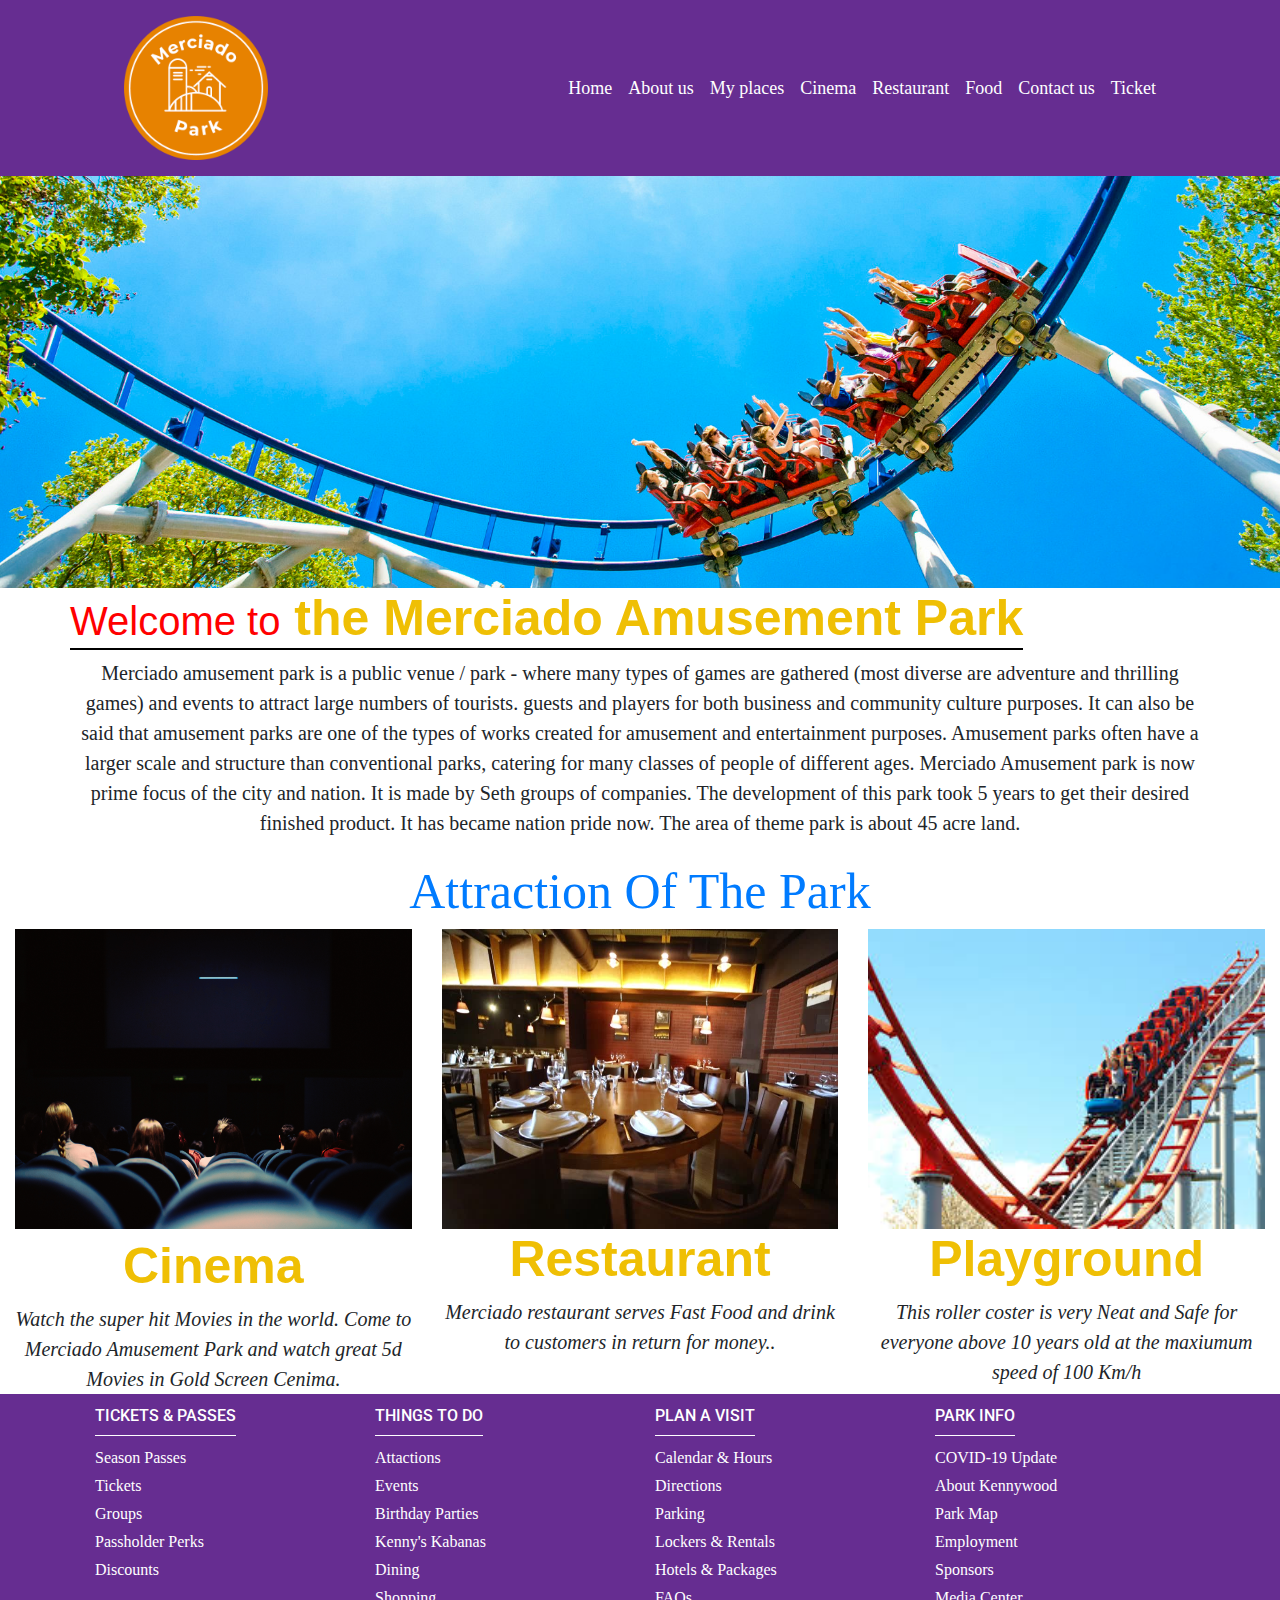
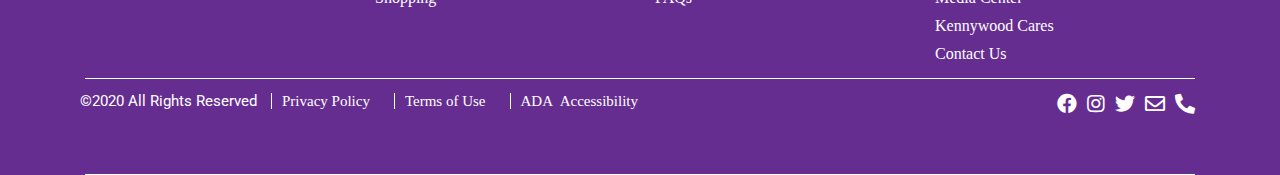
==== index.html @ e529919e "dua eProject len github" ====
<!DOCTYPE html>
<html lang="en">
  <head>
    <meta charset="UTF-8" />
    <meta name="viewport" content="width=device-width, initial-scale=1.0" />
    <meta http-equiv="X-UA-Compatible" content="ie=edge" />
    <title>Merciado Amusement Park</title>
    <link rel="stylesheet" href="./style/main.css" />
    <link rel="stylesheet" href="./style/bootstrap-grid.css" />
    <link href="https://fonts.googleapis.com/css2?family=Roboto:wght@300;400;500;700&display=swap" rel="stylesheet" />
    <link rel="stylesheet" href="./style/all.css" />
    <!-- Import Boostrap css, js, font awesome here -->
    <link rel="stylesheet" href="https://maxcdn.bootstrapcdn.com/bootstrap/4.1.3/css/bootstrap.min.css" />
    <link href="https://use.fontawesome.com/releases/v5.0.4/css/all.css" rel="stylesheet" />
    <script src="https://ajax.googleapis.com/ajax/libs/jquery/3.3.1/jquery.min.js"></script>
    <script src="https://cdnjs.cloudflare.com/ajax/libs/popper.js/1.14.3/umd/popper.min.js"></script>
    <script src="https://maxcdn.bootstrapcdn.com/bootstrap/4.1.3/js/bootstrap.min.js"></script>
  </head>
  <body>
    <!-- Navigation -->
    <header class="menu">
      <div class="container">
        <nav class="navbar navbar-expand-md navbar-light bg-purple sticky-top">
          <div class="container-fluid">
            <a class="navbar-branch" href="./index.html">
              <img src="./images/logo.jpg" />
            </a>
            <button class="navbar-toggler" type="button" data-toggle="collapse" data-target="#navbarResponsive">
              <span class="navbar-toggler-icon"></span>
            </button>
            <div class="collapse navbar-collapse" id="navbarResponsive">
              <ul class="navbar-nav ml-auto">
                <li class="nav-item">
                  <a class="nav-link active" href="./index.html">Home</a>
                </li>
                <li class="nav-item">
                  <a class="nav-link" href="About.html">About us</a>
                </li>
                <li class="nav-item">
                  <a class="nav-link" href="place.html">My places</a>
                </li>
                <li class="nav-item"></li>
                <li class="nav-item">
                  <a class="nav-link" href="cinema.html">Cinema</a>
                </li>
                <li class="nav-item">
                  <a class="nav-link" href="restaurant.html">Restaurant</a>
                </li>
                <li class="nav-item">
                  <a class="nav-link" href="./food.html">Food</a>
                </li>
                <li class="nav-item">
                  <a class="nav-link" href="./contact.html">Contact us</a>
                </li>
                <li class="nav-item">
                  <a class="nav-link" href="./ticket.html">Ticket</a>
                </li>
              </ul>
            </div>
          </div>
        </nav>
      </div>
    </header>
    <section class="slider">
      <div id="slider">
        <figure>
          <img class="image" src="./images/slide/img1.jpg" />
          <img class="image" src="./images/slide/desk.png" />
          <img class="image" src="./images/slide/img2.jpg" />
          <img class="image" src="./images/slide/img3.jpg" />
          <img class="image" src="./images/slide/img4.jpg" />
        </figure>
        <script>
          var myIndex = 0;
          carousel();
          function carousel() {
            var i;
            var x = document.getElementsByClassName("image");
            for (i = 0; i < x.length; i++) {
              x[i].style.display = "none";
            }
            myIndex++;
            if (myIndex > x.length) {
              myIndex = 1;
            }
            x[myIndex - 1].style.display = "block";
            setTimeout(carousel, 3000);
          }
        </script>
      </div>
    </section>
    <!-- <div class="container-fluid padding">
	<div class="row padding">
		<div class="col-md-12 col-lg-6">
			 <h1><a href="#"> <b> Attraction Of The Park</b></a></h1>
			<p>Arduino is an open-source hardware, software and content platform with a global community. It’s intended for anyone making interactive projects.</p>
			<p>Arduino Education is a dedicated team formed by education experts, content developers, engineers and interaction designers from all around the world</p>
			<br>
		</div>
		<div class="col-lg-6">
			<img src="./images/playground/img12.jpg" alt="playground" class="img-fluid">
		</div>
	</div>
</div> -->
    <section class="content">
      <div class="Title ">
        <div class="container">
          <div class="row ">
            <h2>
              <u>Welcome to</u><a href="contact.html"><b> the Merciado Amusement Park</b></a>
            </h2>
            <p>
              Merciado amusement park is a public venue / park - where many types of games are gathered (most diverse
              are adventure and thrilling games) and events to attract large numbers of tourists. guests and players for
              both business and community culture purposes. It can also be said that amusement parks are one of the
              types of works created for amusement and entertainment purposes. Amusement parks often have a larger scale
              and structure than conventional parks, catering for many classes of people of different ages. Merciado
              Amusement park is now prime focus of the city and nation. It is made by Seth groups of companies. The
              development of this park took 5 years to get their desired finished product. It has became nation pride
              now. The area of theme park is about 45 acre land.
            </p>
          </div>
        </div>
      </div>
      <a href="#">Attraction Of The Park</a><br />
      <div class=" wrapper">
        <div class="container-fluid">
          <div class="row">
            <div class="col-md-4 item">
              <img src="./images/cinema/cinema1.jpg" alt="food" />
              <a href="cinema.html"><b>Cinema</b></a>
              <br />
              <i>
                Watch the super hit Movies in the world. Come to Merciado Amusement Park and watch great 5d Movies in
                Gold Screen Cenima.
              </i>
            </div>
            <div class="col-md-4 item">
              <img src="./images/restaurant/restaurant.jpg" alt="restaurant" />
              <h3>
                <a href="restaurant.html"><b>Restaurant</b></a>
              </h3>
              <i>Merciado restaurant serves Fast Food and drink to customers in return for money..</i>
            </div>
            <div class="col-md-4 item">
              <img src="./images/playground/img12.jpg" alt="playground" />
              <h3>
                <a href="playground.html"><b>Playground</b></a>
              </h3>
              <i>
                This roller coster is very Neat and Safe for everyone above 10 years old at the maxiumum speed of 100
                Km/h
              </i>
            </div>
          </div>
        </div>
      </div>
    </section>
    <footer class="footer">
      <div class="container-fluid">
        <div class="container">
          <div class="footer-item">
            <div class="row">
              <div class="col-3 item-item">
                <h3>TICKETS & PASSES</h3>
                <a href="">Season Passes</a>
                <a href="">Tickets</a>
                <a href="">Groups</a>
                <a href="">Passholder Perks</a>
                <a href="">Discounts</a>
              </div>

              <div class="col-3 item-item ">
                <h3>THINGS TO DO</h3>
                <a href="">Attactions</a>
                <a href="">Events</a>
                <a href="">Birthday Parties</a>
                <a href="">Kenny's Kabanas</a>
                <a href="">Dining</a>
                <a href="">Shopping</a>
              </div>

              <div class="col-3 item-item ">
                <h3>PLAN A VISIT</h3>
                <a href="">Calendar & Hours</a>
                <a href="">Directions</a>
                <a href="">Parking</a>
                <a href="">Lockers & Rentals</a>
                <a href="">Hotels & Packages</a>
                <a href="">FAQs</a>
              </div>

              <div class="col-3 item-item ">
                <h3>PARK INFO</h3>
                <a href="">COVID-19 Update</a>
                <a href="">About Kennywood</a>
                <a href="">Park Map</a>
                <a href="">Employment</a>
                <a href="">Sponsors</a>
                <a href="">Media Center</a>
                <a href="">Kennywood Cares</a>
                <a href="">Contact Us</a>
              </div>
            </div>
          </div>

          <div class="footer-item">
            <div class="row">
              <div class="col-7 item1-item">
                <span>©2020 All Rights Reserved</span>
                <a href="">Privacy Policy</a>
                <a href="">Terms of Use</a>
                <a href="">ADA &nbsp;Accessibility</a>
              </div>
              <div class="col-5 face">
                <a href="tel:+84xxxxxxxxx"><i class="fas fa-phone-alt"></i></a>
                <a href="mailto:Merciadopark@gmail.com"><i class="far fa-envelope"></i></a>
                <a href="https://twitter.com"><i class="fab fa-twitter"></i></a>
                <a href="https://www.instagram.com"><i class="fab fa-instagram"></i></a>
                <a href="https://www.facebook.com"><i class="fab fa-facebook"></i></a>
              </div>
            </div>
          </div>
        </div>
      </div>
    </footer>
  </body>
</html>
---- style/main.css ----
* {
  padding: 0;
  margin: 0;
  box-sizing: border-box;
}
:root {
  --color-orange: #f47920;
  --color-purple: #662d91;
  --color-yellow: #efbf04;
  --color-white: #ffffff;
  --color-red: #ee2424;
}
body {
  font-family: Arial, Helvetica, sans-serif;
  background-position: center;
  background-repeat: no-repeat;
  background-size: cover;
  position: relative;
  width: 100%;
}
/* menu */
.menu {
  background-color: var(--color-purple);
  color: var(--color-white);
}
.navbar {
  background-color: var(--color-purple);
  color: var(--color-white);
}
.navbar .navbar-branch > img {
  width: 80%;
  height: 30%;
}
.navbar li a {
  color: white !important;
  font-family: Georgia, "Times New Roman", Times, serif;
  font-size: 18px;
}
.navbar li a:hover {
  color: black !important;
}
/* SLIDER */
#slider {
  overflow: hidden;
}
#slider figure {
  position: relative;
  width: 500%;
  margin: 0;
  left: 0;
  animation: infinite;
}
#slider figure img {
  width: 20%;
  float: left;
}

@keyframes slider {
  0% {
    left: 0;
  }
  20% {
    left: 0;
  }
  25% {
    left: -100%;
  }
  30% {
    left: -100%;
  }
  45% {
    left: -100%;
  }
  50% {
    left: -200%;
  }
  70% {
    left: -200%;
  }
  75% {
    left: -300%;
  }
  95% {
    left: -300%;
  }
  100% {
    left: -400%;
  }
}

/* content */
.content {
  text-align: center;
}
.content .Title {
  margin: auto;
}
h2 {
  text-align: center;
  padding-bottom: 0;
  border-bottom: 2px solid black;
}
span {
  font-size: 60px;
  color: var(--color-purple);
}
u {
  text-decoration: none;
  font-size: 40px;
  color: red;
  font-family: Impact, Haettenschweiler, "Arial Narrow Bold", sans-serif;
}
b {
  color: var(--color-yellow);
  font-size: 50px;
  font-family: "Trebuchet MS", "Lucida Sans Unicode", "Lucida Grande", "Lucida Sans", Arial, sans-serif;
}
p {
  font-family: Cambria, Cochin, Georgia, Times, "Times New Roman", serif;
  font-size: 20px;
}
a {
  color: var(--color-orange);
  font-size: 50px;
  font-family: Cambria, Cochin, Georgia, Times, "Times New Roman", serif;
}

.content .wrapper {
  width: 100%;
  margin: auto;
}
.content .wrapper .item {
  background-color: var(--color-white);
  width: 300px;
  text-align: center;
}
.content .wrapper .item > img {
  width: 100%;
  height: 300px;
}

i {
  font-family: Cambria, Cochin, Georgia, Times, "Times New Roman", serif;
  font-size: 20px;
}
/* ====footer=== */
footer {
  margin: 0;
  padding: 0;
  background-color: var(--color-purple);
}
.footer-item {
  border-bottom: 1px solid white;
  padding: 10px;
  margin: auto;
}
.footer-item .item-item > h3 {
  color: var(--color-white);
  border-bottom: 1px solid white;
  padding-bottom: 10px;
  font-size: 16px;
  display: inline-block;
}
.item-item > a {
  color: var(--color-white);
  display: block;
  text-decoration: none;
  font-size: 16px;
  padding: 2px 0;
}

.footer-item .item1-item {
  padding: 0;
}
.footer-item .item1-item span {
  color: var(--color-white);
  font-size: 15px;
}
.footer-item .item1-item a {
  color: var(--color-white);
  text-decoration: none;
  border-left: 1px solid white;
  padding-left: 10px;
  margin: 0 10px;
  font-size: 15px;
}
.footer-item .face {
  color: var(--color-white);
  padding: 0;
}
.footer-item .face a {
  float: right;
}
.footer-item .face a i {
  margin: 5px;
  font-size: 20px;
  vertical-align: top;
  margin-top: 5px;
  color: var(--color-white);
}

/* gallery */
.container > h2 > span {
  font-size: 60px;
  color: var(--color-purple);
}
.container .gallery-item {
  width: 1200px;
}
.container .gallery-item > img {
  width: 300px;
  height: 300px;
  padding: 10px;
}
/* about us */
.about {
  margin: auto;
}
.about .about-item {
  margin: 5px auto;
}
.about .about-item .item-item {
  margin: auto;
}
.about .about-item .item-item > img {
  width: 100%;
  height: 600px;
}

/* contact us */
.container label {
  margin-bottom: 20px;
}
.submit {
  margin-left: 10px;
}
.map > iframe {
  width: 100%;
  border: 1px solid black;
}

/*my place  */
.place {
  width: 100%;
  margin: 10px;
  text-align: center;
}
.place .place-item {
  width: 100%;
}
.place .place-item > img {
  width: 100%;
  height: 300px;
}
.place .place-item > a {
  font-size: 30px;
  color: var(--color-orange);
}
/* food */

.w3-container,
.w3-panel {
  padding: 0;
  margin: 10px;
}

.w3-tooltip {
  width: 350px;
  margin-left: 10px;
}
.p2 {
  margin-bottom: 15px;
}
.color {
  color: #c42e02;
}
.food {
  text-align: center;
  margin: auto;
  background-color: var(--color-yellow);
  padding: 10px;
  width: 100%;
  margin: 5px;
}
.w3-tooltip > img {
  width: 350px;
  height: 300px;
  margin: 10px auto;
  cursor: pointer;
  border: 2px solid white;
}
/* restaurant */
.restaurant {
  background-color: var(--color-yellow);
  padding: 10px;
  width: 100%;
}
.item {
  width: 100%;
}
.item .w3-container > img {
  width: 530px;
  height: 300px;
  margin: 5px auto;
  cursor: pointer;
  border: 1px solid white;
}
#img01 {
  width: 100%;
  height: 500px;
}
/* playground */
.playground {
  text-align: center;
  margin: auto;
  padding: 10px;
  width: 100%;
  margin: 5px;
}

/* cinema */
.cinema {
  text-align: center;
  margin: auto;
  padding: 10px;
  width: 100%;
  margin: 5px;
  background-color: var(--color-orange);
}
.cinema .item .w3-container > img {
  width: 530px;
  height: 400px;
  margin: 5px auto;
  cursor: pointer;
  border: 1px solid white;
}
#img02 {
  width: 100%;
  height: 100%;
}
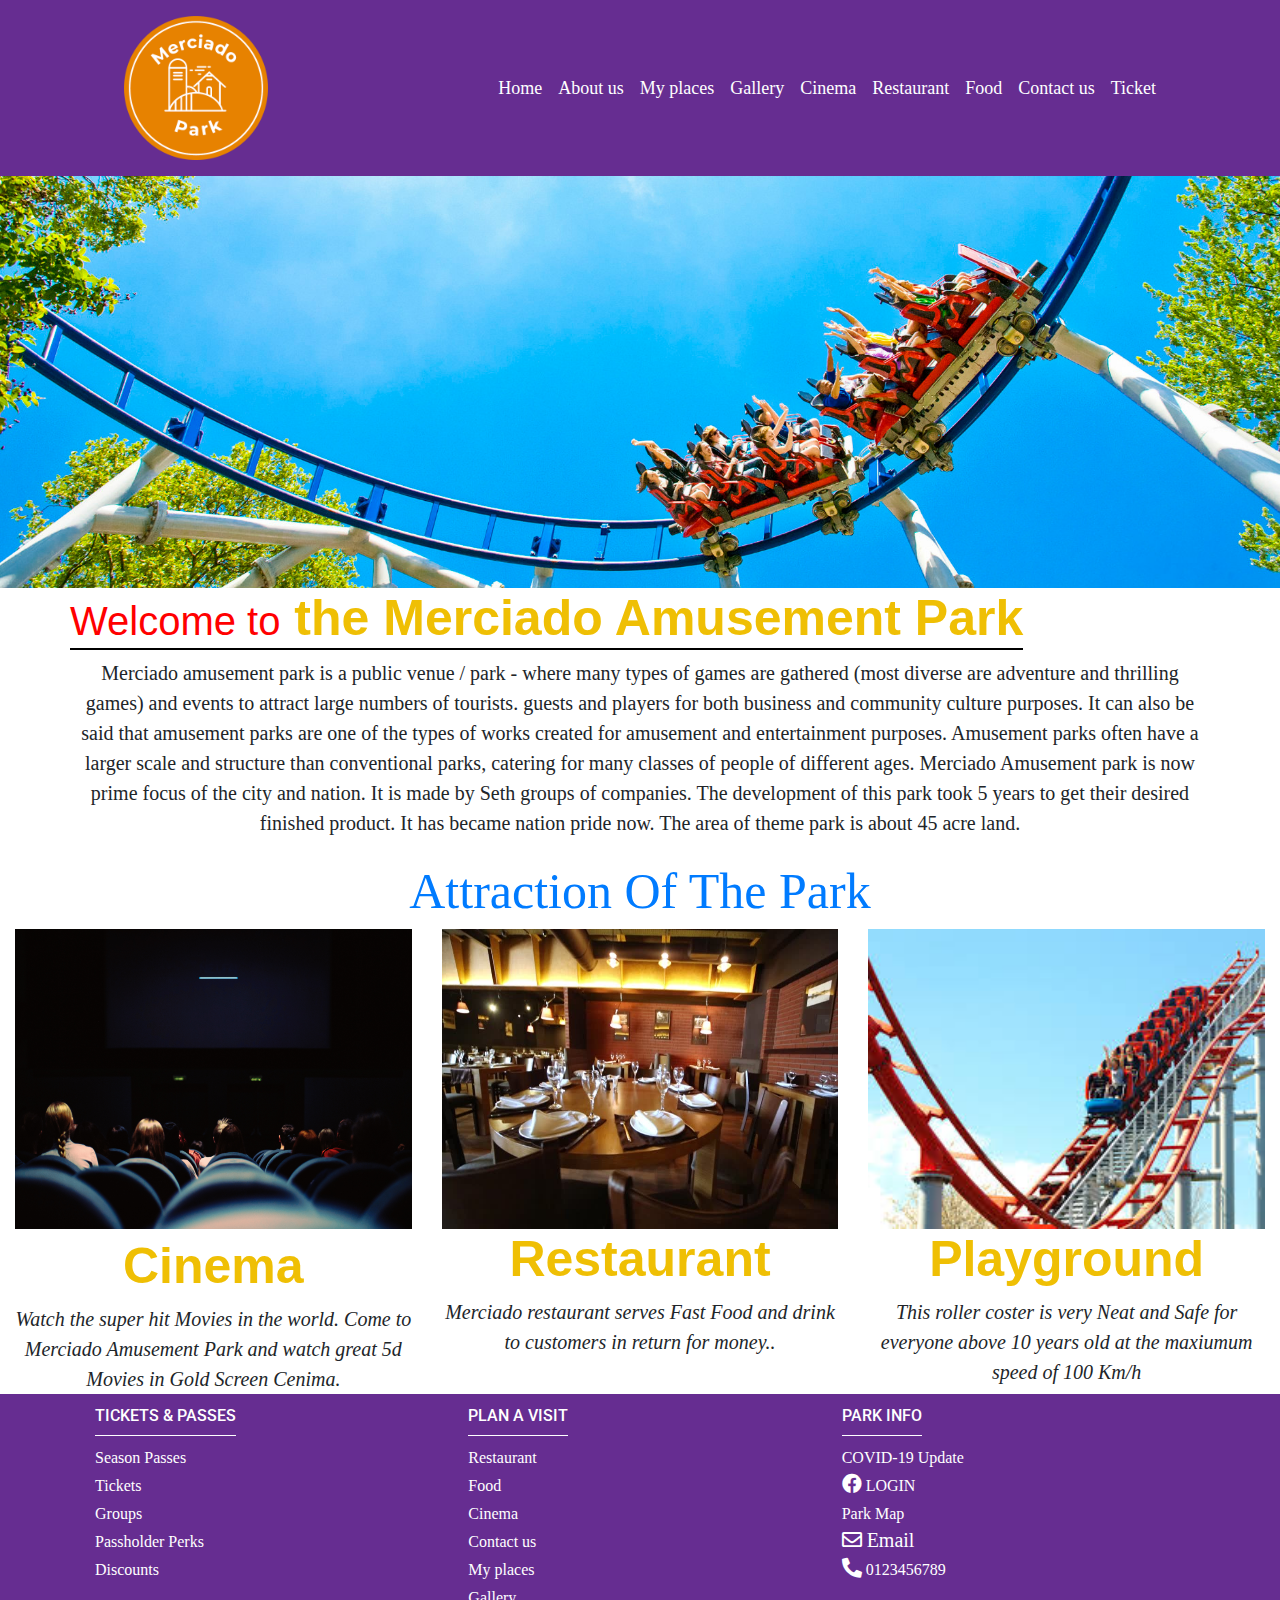
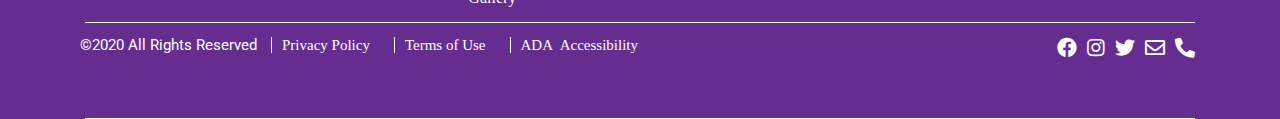
==== commit 2936e9d5: "luu Eproject" ====
--- a/index.html
+++ b/index.html
@@ -39,7 +39,9 @@
                 <li class="nav-item">
                   <a class="nav-link" href="place.html">My places</a>
                 </li>
-                <li class="nav-item"></li>
+                <li class="nav-item">
+                  <a class="nav-link" href="gallery.html">Gallery</a>
+                </li>
                 <li class="nav-item">
                   <a class="nav-link" href="cinema.html">Cinema</a>
                 </li>
@@ -89,19 +91,6 @@
         </script>
       </div>
     </section>
-    <!-- <div class="container-fluid padding">
-	<div class="row padding">
-		<div class="col-md-12 col-lg-6">
-			 <h1><a href="#"> <b> Attraction Of The Park</b></a></h1>
-			<p>Arduino is an open-source hardware, software and content platform with a global community. It’s intended for anyone making interactive projects.</p>
-			<p>Arduino Education is a dedicated team formed by education experts, content developers, engineers and interaction designers from all around the world</p>
-			<br>
-		</div>
-		<div class="col-lg-6">
-			<img src="./images/playground/img12.jpg" alt="playground" class="img-fluid">
-		</div>
-	</div>
-</div> -->
     <section class="content">
       <div class="Title ">
         <div class="container">
@@ -126,8 +115,8 @@
       <div class=" wrapper">
         <div class="container-fluid">
           <div class="row">
-            <div class="col-md-4 item">
-              <img src="./images/cinema/cinema1.jpg" alt="food" />
+            <div class="col-xl-4 col-lg-4 col-md-6 col-sm-6 item">
+              <img src="./images/c1.jpg" alt="food" />
               <a href="cinema.html"><b>Cinema</b></a>
               <br />
               <i>
@@ -135,14 +124,14 @@
                 Gold Screen Cenima.
               </i>
             </div>
-            <div class="col-md-4 item">
+            <div class="col-xl-4 col-lg-4 col-md-6 col-sm-6 item">
               <img src="./images/restaurant/restaurant.jpg" alt="restaurant" />
               <h3>
                 <a href="restaurant.html"><b>Restaurant</b></a>
               </h3>
               <i>Merciado restaurant serves Fast Food and drink to customers in return for money..</i>
             </div>
-            <div class="col-md-4 item">
+            <div class="col-xl-4 col-lg-4 col-md-6 col-sm-6 item">
               <img src="./images/playground/img12.jpg" alt="playground" />
               <h3>
                 <a href="playground.html"><b>Playground</b></a>
@@ -161,7 +150,7 @@
         <div class="container">
           <div class="footer-item">
             <div class="row">
-              <div class="col-3 item-item">
+              <div class="col-4 item-item">
                 <h3>TICKETS & PASSES</h3>
                 <a href="">Season Passes</a>
                 <a href="">Tickets</a>
@@ -170,36 +159,23 @@
                 <a href="">Discounts</a>
               </div>
 
-              <div class="col-3 item-item ">
-                <h3>THINGS TO DO</h3>
-                <a href="">Attactions</a>
-                <a href="">Events</a>
-                <a href="">Birthday Parties</a>
-                <a href="">Kenny's Kabanas</a>
-                <a href="">Dining</a>
-                <a href="">Shopping</a>
+              <div class="col-4 item-item ">
+                <h3>PLAN A VISIT</h3>
+                <a href="restaurant.html">Restaurant</a>
+                <a href="food.html">Food</a>
+                <a href="cinema.html">Cinema</a>
+                <a href="contact.html">Contact us</a>
+                <a href="place.html">My places</a>
+                <a href="gallery.html">Gallery</a>
               </div>
 
-              <div class="col-3 item-item ">
-                <h3>PLAN A VISIT</h3>
-                <a href="">Calendar & Hours</a>
-                <a href="">Directions</a>
-                <a href="">Parking</a>
-                <a href="">Lockers & Rentals</a>
-                <a href="">Hotels & Packages</a>
-                <a href="">FAQs</a>
-              </div>
-
-              <div class="col-3 item-item ">
+              <div class="col-4 item-item ">
                 <h3>PARK INFO</h3>
                 <a href="">COVID-19 Update</a>
-                <a href="">About Kennywood</a>
-                <a href="">Park Map</a>
-                <a href="">Employment</a>
-                <a href="">Sponsors</a>
-                <a href="">Media Center</a>
-                <a href="">Kennywood Cares</a>
-                <a href="">Contact Us</a>
+                <a href="https://www.facebook.com"><i class="fab fa-facebook"></i> LOGIN </a>
+                <a href="contact.html">Park Map</a>
+                <a href="mailto:Merciadopark@gmail.com"><i class="far fa-envelope"> Email</i></a>
+                <a href="tel:+84xxxxxxxxx"><i class="fas fa-phone-alt"></i> 0123456789</a>
               </div>
             </div>
           </div>
--- a/style/main.css
+++ b/style/main.css
@@ -131,7 +131,7 @@
 }
 .content .wrapper .item {
   background-color: var(--color-white);
-  width: 300px;
+  width: 100%;
   text-align: center;
 }
 .content .wrapper .item > img {
@@ -199,95 +199,137 @@
   color: var(--color-white);
 }
 
+/* about us */
+.about {
+  margin: auto;
+}
+.about .about-item {
+  margin: 5px auto;
+}
+.about .about-item .item-item {
+  margin: auto;
+}
+.about .about-item .item-item > img {
+  width: 100%;
+  height: 600px;
+}
+/* cinema */
+.cinema {
+  text-align: center;
+  margin: auto;
+  padding: 10px;
+  width: 100%;
+  margin: 5px;
+  background-color: var(--color-orange);
+}
+.cinema .w3-container {
+  width: 100%;
+}
+.cinema .item .w3-container > img {
+  width: 100%;
+  height: 400px;
+  margin: 5px auto;
+  cursor: pointer;
+  border: 1px solid white;
+}
+#img02 {
+  width: 100%;
+  height: 100%;
+}
+/* contact us */
+.container label {
+  margin-bottom: 20px;
+}
+.submit {
+  margin-left: 10px;
+}
+.map > iframe {
+  width: 100%;
+  border: 1px solid black;
+}
+
+/*my place  */
+.place {
+  width: 100%;
+  margin: 10px;
+  text-align: center;
+}
+.place .place-item {
+  width: 100%;
+}
+.place .place-item > img {
+  width: 100%;
+  height: 300px;
+}
+.place .place-item > a {
+  font-size: 20px;
+  color: var(--color-orange);
+}
+/* food */
+
+.w3-container,
+.w3-panel {
+  padding: 0;
+  margin: 10px;
+}
+
+.w3-tooltip {
+  width: 100%;
+  margin-left: 10px;
+}
+.p2 {
+  margin-bottom: 15px;
+}
+.color {
+  color: #c42e02;
+}
+.food {
+  text-align: center;
+  margin: auto;
+  background-color: var(--color-yellow);
+  padding: 10px;
+  width: 100%;
+  margin: 5px;
+}
+.food .w3-container {
+  width: 100%;
+}
+.w3-tooltip > img {
+  width: 100%;
+  height: 300px;
+  margin: 10px auto;
+  cursor: pointer;
+  border: 2px solid white;
+}
 /* gallery */
 .container > h2 > span {
   font-size: 60px;
   color: var(--color-purple);
 }
 .container .gallery-item {
-  width: 1200px;
+  width: 100%;
 }
 .container .gallery-item > img {
-  width: 300px;
-  height: 300px;
-  padding: 10px;
-}
-/* about us */
-.about {
-  margin: auto;
-}
-.about .about-item {
-  margin: 5px auto;
-}
-.about .about-item .item-item {
-  margin: auto;
-}
-.about .about-item .item-item > img {
-  width: 100%;
-  height: 600px;
-}
-
-/* contact us */
-.container label {
-  margin-bottom: 20px;
-}
-.submit {
-  margin-left: 10px;
-}
-.map > iframe {
-  width: 100%;
-  border: 1px solid black;
-}
-
-/*my place  */
-.place {
-  width: 100%;
-  margin: 10px;
-  text-align: center;
-}
-.place .place-item {
-  width: 100%;
-}
-.place .place-item > img {
-  width: 100%;
-  height: 300px;
-}
-.place .place-item > a {
-  font-size: 30px;
-  color: var(--color-orange);
-}
-/* food */
-
-.w3-container,
-.w3-panel {
-  padding: 0;
-  margin: 10px;
-}
-
-.w3-tooltip {
-  width: 350px;
-  margin-left: 10px;
-}
-.p2 {
-  margin-bottom: 15px;
-}
-.color {
-  color: #c42e02;
-}
-.food {
-  text-align: center;
-  margin: auto;
-  background-color: var(--color-yellow);
+  width: 100%;
+  height: 300px;
+  padding: 10px;
+}
+/* playground */
+.playground {
+  text-align: center;
+  margin: auto;
   padding: 10px;
   width: 100%;
   margin: 5px;
 }
-.w3-tooltip > img {
-  width: 350px;
-  height: 300px;
-  margin: 10px auto;
-  cursor: pointer;
-  border: 2px solid white;
+.playground .item {
+  width: 100%;
+}
+.playground .item .w3-container {
+  width: 100%;
+}
+.playgroundplayground .item .w3-container .w3-tooltip {
+  width: 100%;
 }
 /* restaurant */
 .restaurant {
@@ -295,11 +337,11 @@
   padding: 10px;
   width: 100%;
 }
-.item {
+.item .w3-container {
   width: 100%;
 }
 .item .w3-container > img {
-  width: 530px;
+  width: 100%;
   height: 300px;
   margin: 5px auto;
   cursor: pointer;
@@ -309,32 +351,3 @@
   width: 100%;
   height: 500px;
 }
-/* playground */
-.playground {
-  text-align: center;
-  margin: auto;
-  padding: 10px;
-  width: 100%;
-  margin: 5px;
-}
-
-/* cinema */
-.cinema {
-  text-align: center;
-  margin: auto;
-  padding: 10px;
-  width: 100%;
-  margin: 5px;
-  background-color: var(--color-orange);
-}
-.cinema .item .w3-container > img {
-  width: 530px;
-  height: 400px;
-  margin: 5px auto;
-  cursor: pointer;
-  border: 1px solid white;
-}
-#img02 {
-  width: 100%;
-  height: 100%;
-}
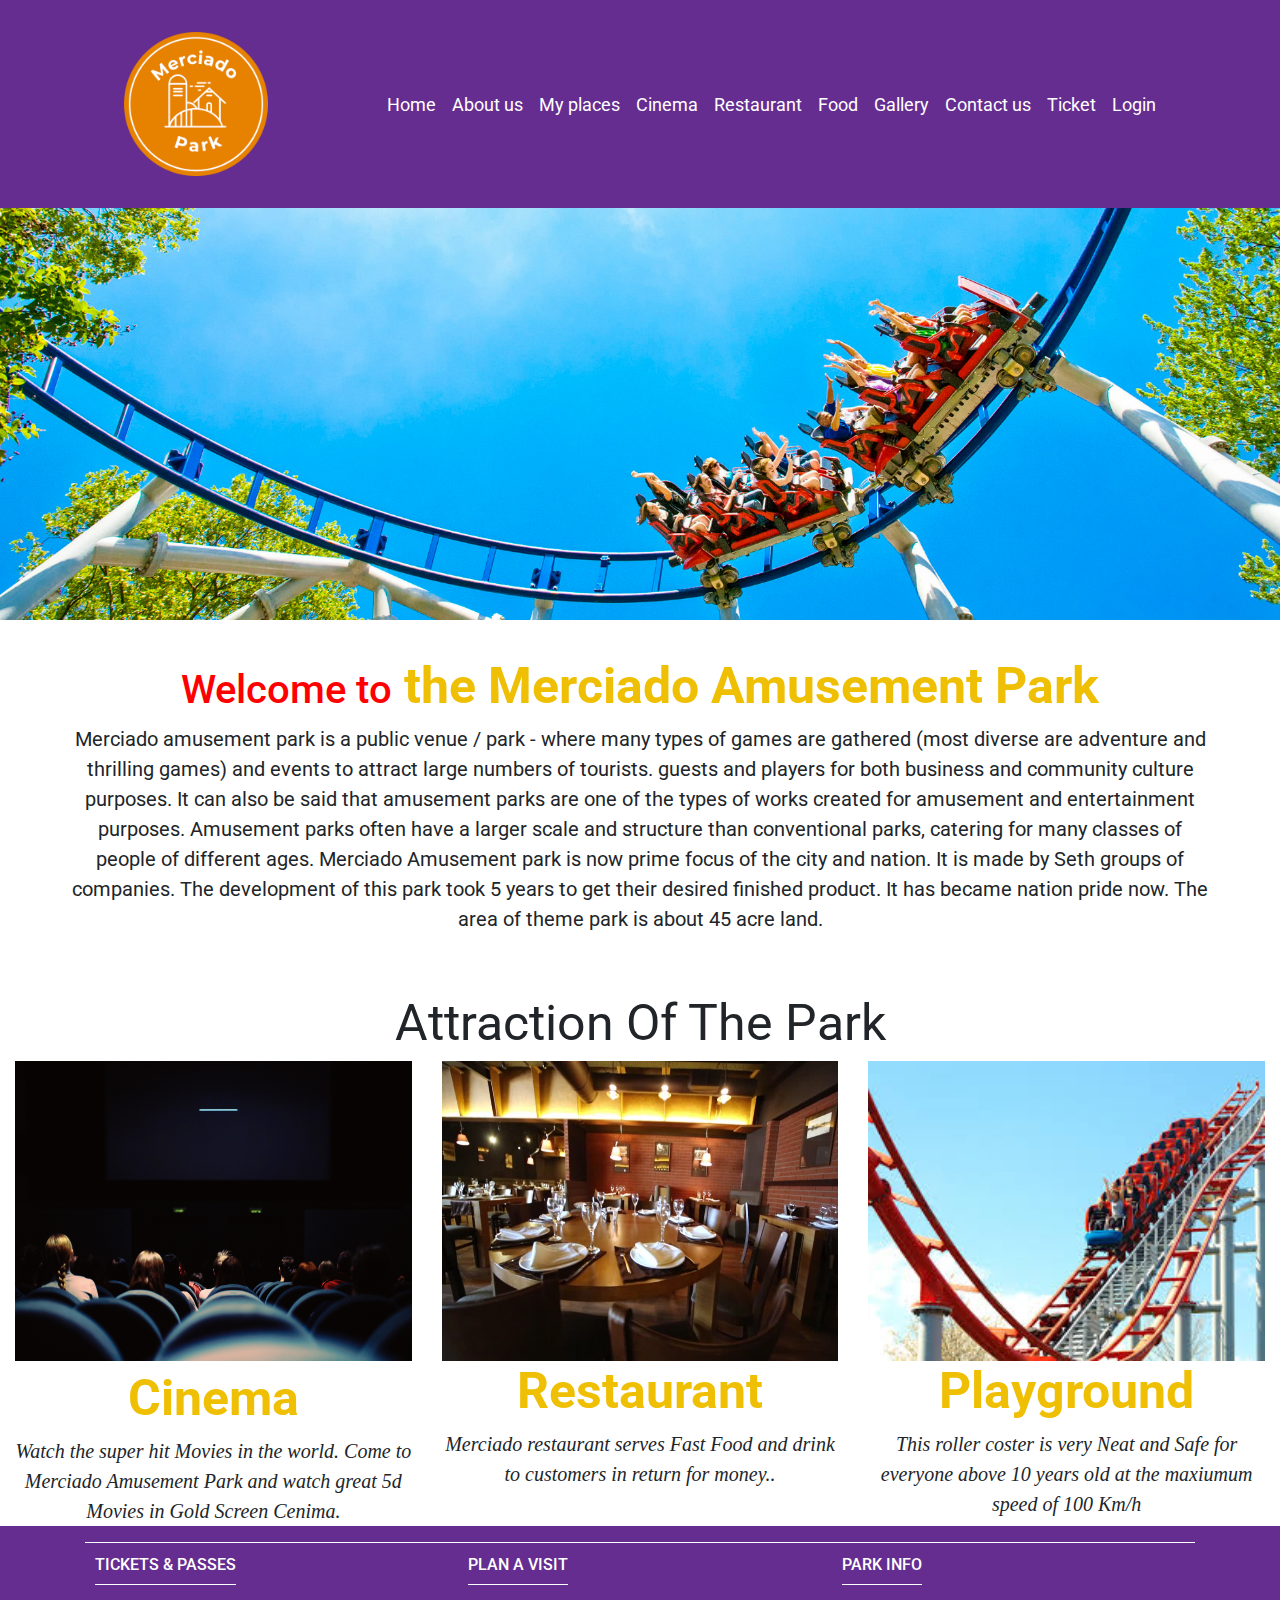
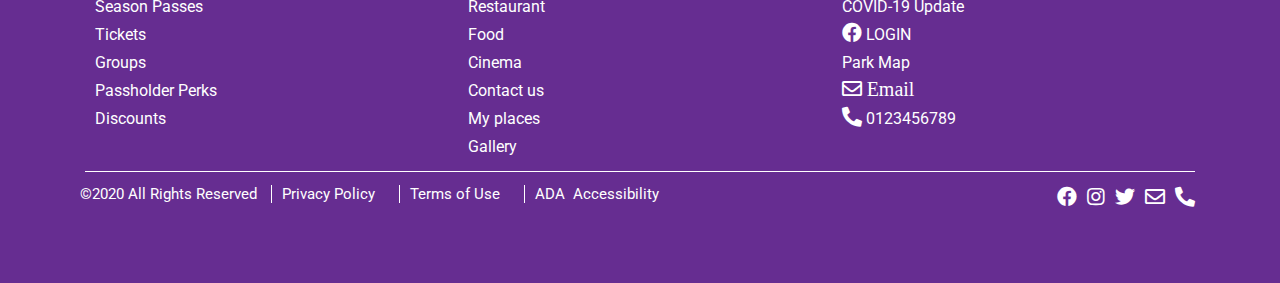
==== commit ed41dbff: "update" ====
--- a/index.html
+++ b/index.html
@@ -7,11 +7,20 @@
     <title>Merciado Amusement Park</title>
     <link rel="stylesheet" href="./style/main.css" />
     <link rel="stylesheet" href="./style/bootstrap-grid.css" />
-    <link href="https://fonts.googleapis.com/css2?family=Roboto:wght@300;400;500;700&display=swap" rel="stylesheet" />
+    <link
+      href="https://fonts.googleapis.com/css2?family=Roboto:wght@300;400;500;700&display=swap"
+      rel="stylesheet"
+    />
     <link rel="stylesheet" href="./style/all.css" />
     <!-- Import Boostrap css, js, font awesome here -->
-    <link rel="stylesheet" href="https://maxcdn.bootstrapcdn.com/bootstrap/4.1.3/css/bootstrap.min.css" />
-    <link href="https://use.fontawesome.com/releases/v5.0.4/css/all.css" rel="stylesheet" />
+    <link
+      rel="stylesheet"
+      href="https://maxcdn.bootstrapcdn.com/bootstrap/4.1.3/css/bootstrap.min.css"
+    />
+    <link
+      href="https://use.fontawesome.com/releases/v5.0.4/css/all.css"
+      rel="stylesheet"
+    />
     <script src="https://ajax.googleapis.com/ajax/libs/jquery/3.3.1/jquery.min.js"></script>
     <script src="https://cdnjs.cloudflare.com/ajax/libs/popper.js/1.14.3/umd/popper.min.js"></script>
     <script src="https://maxcdn.bootstrapcdn.com/bootstrap/4.1.3/js/bootstrap.min.js"></script>
@@ -25,7 +34,12 @@
             <a class="navbar-branch" href="./index.html">
               <img src="./images/logo.jpg" />
             </a>
-            <button class="navbar-toggler" type="button" data-toggle="collapse" data-target="#navbarResponsive">
+            <button
+              class="navbar-toggler"
+              type="button"
+              data-toggle="collapse"
+              data-target="#navbarResponsive"
+            >
               <span class="navbar-toggler-icon"></span>
             </button>
             <div class="collapse navbar-collapse" id="navbarResponsive">
@@ -40,22 +54,25 @@
                   <a class="nav-link" href="place.html">My places</a>
                 </li>
                 <li class="nav-item">
+                  <a class="nav-link" href="cinema.html">Cinema</a>
+                </li>
+                <li class="nav-item">
+                  <a class="nav-link" href="restaurant.html">Restaurant</a>
+                </li>
+                <li class="nav-item">
+                  <a class="nav-link" href="./food.html">Food</a>
+                </li>
+                <li class="nav-item">
                   <a class="nav-link" href="gallery.html">Gallery</a>
                 </li>
                 <li class="nav-item">
-                  <a class="nav-link" href="cinema.html">Cinema</a>
-                </li>
-                <li class="nav-item">
-                  <a class="nav-link" href="restaurant.html">Restaurant</a>
-                </li>
-                <li class="nav-item">
-                  <a class="nav-link" href="./food.html">Food</a>
-                </li>
-                <li class="nav-item">
                   <a class="nav-link" href="./contact.html">Contact us</a>
                 </li>
                 <li class="nav-item">
                   <a class="nav-link" href="./ticket.html">Ticket</a>
+                </li>
+                <li class="nav-item">
+                  <a class="nav-link" href="./login.html">Login</a>
                 </li>
               </ul>
             </div>
@@ -92,53 +109,63 @@
       </div>
     </section>
     <section class="content">
-      <div class="Title ">
-        <div class="container">
-          <div class="row ">
-            <h2>
-              <u>Welcome to</u><a href="contact.html"><b> the Merciado Amusement Park</b></a>
-            </h2>
-            <p>
-              Merciado amusement park is a public venue / park - where many types of games are gathered (most diverse
-              are adventure and thrilling games) and events to attract large numbers of tourists. guests and players for
-              both business and community culture purposes. It can also be said that amusement parks are one of the
-              types of works created for amusement and entertainment purposes. Amusement parks often have a larger scale
-              and structure than conventional parks, catering for many classes of people of different ages. Merciado
-              Amusement park is now prime focus of the city and nation. It is made by Seth groups of companies. The
-              development of this park took 5 years to get their desired finished product. It has became nation pride
-              now. The area of theme park is about 45 acre land.
-            </p>
-          </div>
+      <div class="container">
+        <div class="row intro">
+          <h2>
+            <u>Welcome to</u
+            ><a href="contact.html"><b> the Merciado Amusement Park</b></a>
+          </h2>
+          <p>
+            Merciado amusement park is a public venue / park - where many types
+            of games are gathered (most diverse are adventure and thrilling
+            games) and events to attract large numbers of tourists. guests and
+            players for both business and community culture purposes. It can
+            also be said that amusement parks are one of the types of works
+            created for amusement and entertainment purposes. Amusement parks
+            often have a larger scale and structure than conventional parks,
+            catering for many classes of people of different ages. Merciado
+            Amusement park is now prime focus of the city and nation. It is made
+            by Seth groups of companies. The development of this park took 5
+            years to get their desired finished product. It has became nation
+            pride now. The area of theme park is about 45 acre land.
+          </p>
         </div>
       </div>
-      <a href="#">Attraction Of The Park</a><br />
-      <div class=" wrapper">
+      <a>Attraction Of The Park</a><br />
+      <div class="wrapper">
         <div class="container-fluid">
           <div class="row">
             <div class="col-xl-4 col-lg-4 col-md-6 col-sm-6 item">
-              <img src="./images/c1.jpg" alt="food" />
-              <a href="cinema.html"><b>Cinema</b></a>
+              <a href="cinema.html"> <img src="./images/c1.jpg" alt="" /></a>
+              <a><b>Cinema</b></a>
               <br />
               <i>
-                Watch the super hit Movies in the world. Come to Merciado Amusement Park and watch great 5d Movies in
-                Gold Screen Cenima.
+                Watch the super hit Movies in the world. Come to Merciado
+                Amusement Park and watch great 5d Movies in Gold Screen Cenima.
               </i>
             </div>
             <div class="col-xl-4 col-lg-4 col-md-6 col-sm-6 item">
-              <img src="./images/restaurant/restaurant.jpg" alt="restaurant" />
+              <a href="restaurant.html">
+                <img src="./images/restaurant/restaurant.jpg" alt="" />
+              </a>
               <h3>
-                <a href="restaurant.html"><b>Restaurant</b></a>
+                <a><b>Restaurant</b></a>
               </h3>
-              <i>Merciado restaurant serves Fast Food and drink to customers in return for money..</i>
+              <i
+                >Merciado restaurant serves Fast Food and drink to customers in
+                return for money..</i
+              >
             </div>
             <div class="col-xl-4 col-lg-4 col-md-6 col-sm-6 item">
-              <img src="./images/playground/img12.jpg" alt="playground" />
+              <a href="playground.html">
+                <img src="./images/playground/img12.jpg" alt="" />
+              </a>
               <h3>
-                <a href="playground.html"><b>Playground</b></a>
+                <a><b>Playground</b></a>
               </h3>
               <i>
-                This roller coster is very Neat and Safe for everyone above 10 years old at the maxiumum speed of 100
-                Km/h
+                This roller coster is very Neat and Safe for everyone above 10
+                years old at the maxiumum speed of 100 Km/h
               </i>
             </div>
           </div>
@@ -159,7 +186,7 @@
                 <a href="">Discounts</a>
               </div>
 
-              <div class="col-4 item-item ">
+              <div class="col-4 item-item">
                 <h3>PLAN A VISIT</h3>
                 <a href="restaurant.html">Restaurant</a>
                 <a href="food.html">Food</a>
@@ -169,13 +196,19 @@
                 <a href="gallery.html">Gallery</a>
               </div>
 
-              <div class="col-4 item-item ">
+              <div class="col-4 item-item">
                 <h3>PARK INFO</h3>
                 <a href="">COVID-19 Update</a>
-                <a href="https://www.facebook.com"><i class="fab fa-facebook"></i> LOGIN </a>
-                <a href="contact.html">Park Map</a>
-                <a href="mailto:Merciadopark@gmail.com"><i class="far fa-envelope"> Email</i></a>
-                <a href="tel:+84xxxxxxxxx"><i class="fas fa-phone-alt"></i> 0123456789</a>
+                <a href="https://www.facebook.com"
+                  ><i class="fab fa-facebook"></i> LOGIN
+                </a>
+                <a href="https://goo.gl/maps/65HEXaTtwgpfj17s9">Park Map</a>
+                <a href="mailto:Merciadopark@gmail.com"
+                  ><i class="far fa-envelope"> Email</i></a
+                >
+                <a href="tel:+84xxxxxxxxx"
+                  ><i class="fas fa-phone-alt"></i> 0123456789</a
+                >
               </div>
             </div>
           </div>
@@ -190,10 +223,16 @@
               </div>
               <div class="col-5 face">
                 <a href="tel:+84xxxxxxxxx"><i class="fas fa-phone-alt"></i></a>
-                <a href="mailto:Merciadopark@gmail.com"><i class="far fa-envelope"></i></a>
+                <a href="mailto:Merciadopark@gmail.com"
+                  ><i class="far fa-envelope"></i
+                ></a>
                 <a href="https://twitter.com"><i class="fab fa-twitter"></i></a>
-                <a href="https://www.instagram.com"><i class="fab fa-instagram"></i></a>
-                <a href="https://www.facebook.com"><i class="fab fa-facebook"></i></a>
+                <a href="https://www.instagram.com"
+                  ><i class="fab fa-instagram"></i
+                ></a>
+                <a href="https://www.facebook.com"
+                  ><i class="fab fa-facebook"></i
+                ></a>
               </div>
             </div>
           </div>
--- a/style/main.css
+++ b/style/main.css
@@ -10,6 +10,9 @@
   --color-white: #ffffff;
   --color-red: #ee2424;
 }
+a {
+  text-decoration: none;
+}
 body {
   font-family: Arial, Helvetica, sans-serif;
   background-position: center;
@@ -33,7 +36,7 @@
 }
 .navbar li a {
   color: white !important;
-  font-family: Georgia, "Times New Roman", Times, serif;
+  /* font-family: Georgia, "Times New Roman", Times, serif; */
   font-size: 18px;
 }
 .navbar li a:hover {
@@ -92,13 +95,21 @@
 .content {
   text-align: center;
 }
-.content .Title {
-  margin: auto;
-}
-h2 {
-  text-align: center;
-  padding-bottom: 0;
-  border-bottom: 2px solid black;
+.intro {
+  display: flex;
+  flex-direction: column;
+  justify-content: center;
+  align-items: center;
+  padding: 20px 0;
+}
+.intro a:hover {
+  text-decoration: none;
+}
+h2::after {
+  content: "";
+  width: 300px;
+  height: 3px;
+  border-bottom: 1px solid red;
 }
 span {
   font-size: 60px;
@@ -108,21 +119,21 @@
   text-decoration: none;
   font-size: 40px;
   color: red;
-  font-family: Impact, Haettenschweiler, "Arial Narrow Bold", sans-serif;
+  /* font-family: Impact, Haettenschweiler, "Arial Narrow Bold", sans-serif; */
 }
 b {
   color: var(--color-yellow);
   font-size: 50px;
-  font-family: "Trebuchet MS", "Lucida Sans Unicode", "Lucida Grande", "Lucida Sans", Arial, sans-serif;
+  /* font-family: "Trebuchet MS", "Lucida Sans Unicode", "Lucida Grande", "Lucida Sans", Arial, sans-serif; */
 }
 p {
-  font-family: Cambria, Cochin, Georgia, Times, "Times New Roman", serif;
+  /* font-family: Cambria, Cochin, Georgia, Times, "Times New Roman", serif; */
   font-size: 20px;
 }
 a {
   color: var(--color-orange);
   font-size: 50px;
-  font-family: Cambria, Cochin, Georgia, Times, "Times New Roman", serif;
+  /* font-family: Cambria, Cochin, Georgia, Times, "Times New Roman", serif; */
 }
 
 .content .wrapper {
@@ -134,7 +145,7 @@
   width: 100%;
   text-align: center;
 }
-.content .wrapper .item > img {
+.content .wrapper .item > a > img {
   width: 100%;
   height: 300px;
 }
@@ -150,7 +161,7 @@
   background-color: var(--color-purple);
 }
 .footer-item {
-  border-bottom: 1px solid white;
+  border-top: 1px solid white;
   padding: 10px;
   margin: auto;
 }
@@ -351,3 +362,222 @@
   width: 100%;
   height: 500px;
 }
+
+/* ticket */
+.ticket {
+  margin: auto;
+}
+.ticket div {
+  margin: 10px 0;
+}
+.ticket .adult > h2 {
+  color: var(--color-red);
+}
+.ticket div h3 {
+  font-size: 38px;
+  margin-left: 25%;
+  color: var(--color-purple);
+}
+.ticket div div {
+  background-color: var(--color-yellow);
+  margin: auto;
+  width: 500px;
+}
+.ticket div div button {
+  padding: 10px;
+  background-color: orange;
+  border: none;
+}
+.ticket div div h4 {
+  color: white;
+  background-color: teal;
+  border: 2px solid teal;
+  margin-bottom: 0;
+}
+.ticket div div p {
+  padding-left: 10px;
+  font-size: 18px;
+}
+.ticket div div h4 span {
+  margin: 0;
+  font-size: 18px;
+  color: var(--color-white);
+}
+
+.book {
+  background-color: var(--color-orange);
+}
+.book > h2 {
+  text-align: center;
+  font-size: 64px;
+  color: white;
+}
+/* login */
+* {
+  box-sizing: border-box;
+}
+.form .container {
+  position: relative;
+  border-radius: 5px;
+  background-color: #f2f2f2;
+  padding: 20px 0 30px 0;
+}
+/* style inputs and link buttons */
+input,
+.btn {
+  width: 100%;
+  padding: 12px;
+  border: none;
+  border-radius: 4px;
+  margin: 5px 0;
+  opacity: 0.85;
+  display: inline-block;
+  font-size: 17px;
+  line-height: 20px;
+  text-decoration: none; /* remove underline from anchors */
+}
+.fb {
+  background-color: #3b5998;
+  color: white;
+}
+
+.twitter {
+  background-color: #55acee;
+  color: white;
+}
+
+.google {
+  background-color: #dd4b39;
+  color: white;
+}
+
+/* style the submit button */
+input[type="submit"] {
+  background-color: #4caf50;
+  color: white;
+  cursor: pointer;
+}
+
+input[type="submit"]:hover {
+  background-color: #45a049;
+}
+
+/* Clear floats after the columns */
+.row:after {
+  content: "";
+  display: table;
+  clear: both;
+}
+/* hide some text on medium and large screens */
+.hide-md-lg {
+  display: none;
+}
+
+/* bottom container */
+.bottom-container {
+  text-align: center;
+  background-color: #666;
+  border-radius: 0px 0px 4px 4px;
+}
+/* sign up */
+input[type="text"],
+input[type="password"] {
+  width: 100%;
+  padding: 15px;
+  margin: 5px 0 22px 0;
+  display: inline-block;
+  border: none;
+  background: #f1f1f1;
+}
+
+/* Add a background color when the inputs get focus */
+input[type="text"]:focus,
+input[type="password"]:focus {
+  background-color: #ddd;
+  outline: none;
+}
+
+/* Set a style for all buttons */
+button {
+  background-color: #4caf50;
+  color: white;
+  padding: 14px 20px;
+  margin: 8px 0;
+  border: none;
+  cursor: pointer;
+  width: 100%;
+  opacity: 0.9;
+}
+
+button:hover {
+  opacity: 1;
+}
+
+/* Extra styles for the cancel button */
+.cancelbtn {
+  padding: 14px 20px;
+  background-color: #f44336;
+}
+
+/* Float cancel and signup buttons and add an equal width */
+.cancelbtn,
+.signupbtn {
+  float: left;
+  width: 50%;
+}
+
+/* Add padding to container elements */
+.container {
+  padding: 16px;
+}
+
+/* The Modal (background) */
+.modal {
+  display: none; /* Hidden by default */
+  position: fixed; /* Stay in place */
+  z-index: 1; /* Sit on top */
+  left: 0;
+  top: 0;
+  width: 100%; /* Full width */
+  height: 100%; /* Full height */
+  overflow: auto; /* Enable scroll if needed */
+  background-color: #474e5d;
+  padding-top: 50px;
+}
+
+/* Modal Content/Box */
+.modal-content {
+  background-color: #fefefe;
+  margin: 5% auto 15% auto; /* 5% from the top, 15% from the bottom and centered */
+  border: 1px solid #888;
+  width: 80%; /* Could be more or less, depending on screen size */
+}
+
+/* Style the horizontal ruler */
+hr {
+  border: 1px solid #f1f1f1;
+  margin-bottom: 25px;
+}
+
+/* The Close Button (x) */
+.close {
+  position: absolute;
+  right: 35px;
+  top: 15px;
+  font-size: 40px;
+  font-weight: bold;
+  color: #f1f1f1;
+}
+
+.close:hover,
+.close:focus {
+  color: #f44336;
+  cursor: pointer;
+}
+
+/* Clear floats */
+.clearfix::after {
+  content: "";
+  clear: both;
+  display: table;
+}
